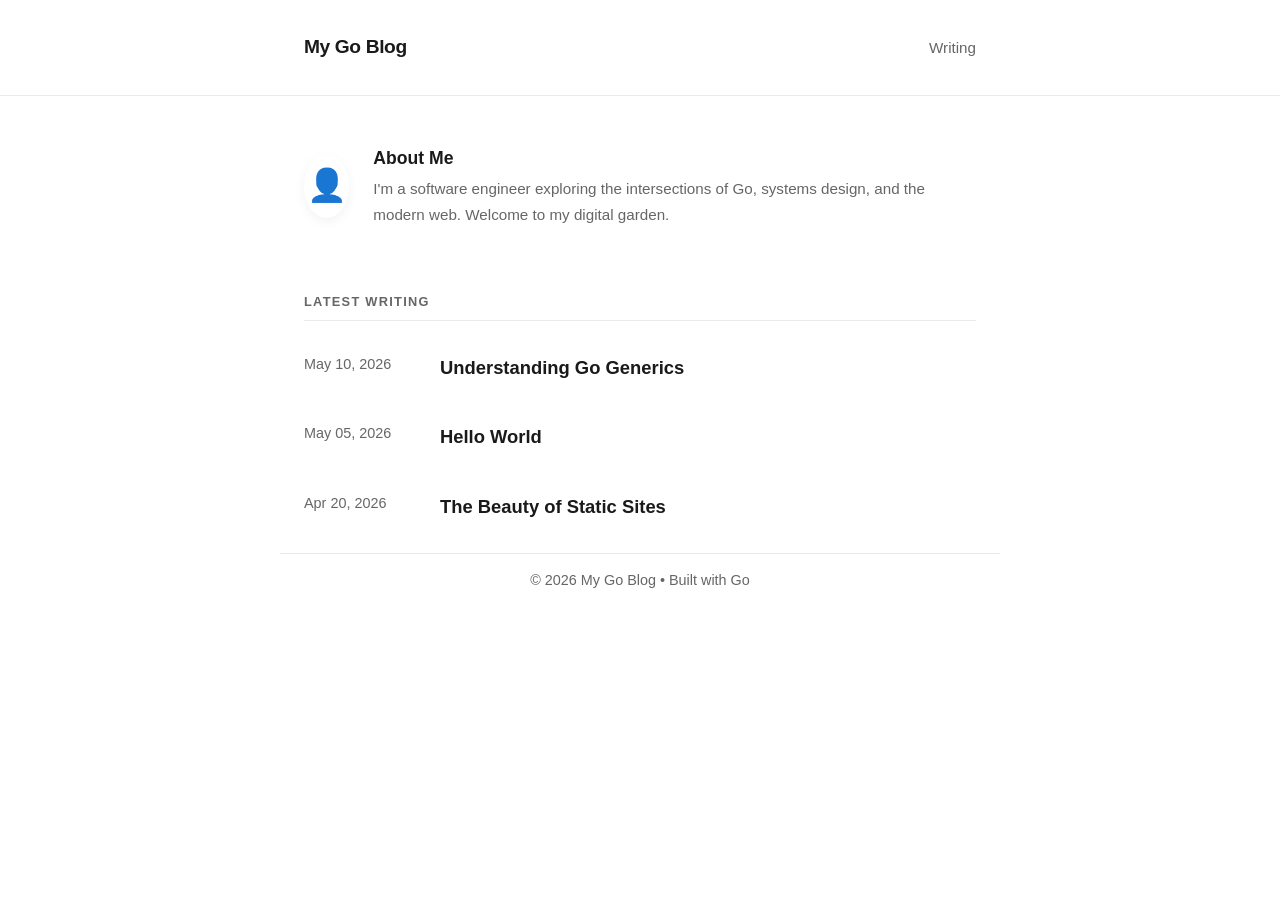
==== index.html @ 8450f514 "deploy: 6fc966b1d6e616efbcb53607413e1e16bc73240c" ====
<!DOCTYPE html>
<html lang="en">
<head>
    <meta charset="UTF-8">
    <meta name="viewport" content="width=device-width, initial-scale=1.0">
    <title>Home | My Go Blog</title>
    <link rel="stylesheet" href="./style.css">
</head>
<body>
    <header>
        <div class="container">
            <nav>
                <a href="./index.html" class="nav-logo">My Go Blog</a>
                <div class="nav-links">
                    <a href="./index.html">Writing</a>
                </div>
            </nav>
        </div>
    </header>
    
    <main class="container">
        
<section class="intro">
    <div class="profile-header">
        <div class="profile-img">👤</div>
        <div class="profile-text">
            <h2>About Me</h2>
            <p>I'm a software engineer exploring the intersections of Go, systems design, and the modern web. Welcome to my digital garden.</p>
        </div>
    </div>
</section>

<section class="posts-section">
    <h1 class="section-title">Latest Writing</h1>
    <div class="post-list">
        
        <article class="post-item">
            <time class="post-date">May 10, 2026</time>
            <div class="post-detail">
                <a href="posts/go-generics.html" class="post-link">
                    <h3 class="post-title">Understanding Go Generics</h3>
                </a>
            </div>
        </article>
        
        <article class="post-item">
            <time class="post-date">May 05, 2026</time>
            <div class="post-detail">
                <a href="posts/hello-world.html" class="post-link">
                    <h3 class="post-title">Hello World</h3>
                </a>
            </div>
        </article>
        
        <article class="post-item">
            <time class="post-date">Apr 20, 2026</time>
            <div class="post-detail">
                <a href="posts/static-sites.html" class="post-link">
                    <h3 class="post-title">The Beauty of Static Sites</h3>
                </a>
            </div>
        </article>
        
    </div>
</section>

    </main>

    <footer class="container">
        <p>&copy; 2026 My Go Blog &bull; Built with Go</p>
    </footer>
</body>
</html>
---- style.css ----
:root {
    --bg: #ffffff;
    --text: #1a1a1a;
    --text-light: #666666;
    --accent: #0070f3;
    --accent-soft: #f0f7ff;
    --border: #eaeaea;
    --font-sans: -apple-system, BlinkMacSystemFont, "Segoe UI", Roboto, Helvetica, Arial, sans-serif;
    --font-serif: "Georgia", serif;
}

* {
    box-sizing: border-box;
}

body {
    background-color: var(--bg);
    color: var(--text);
    font-family: var(--font-sans);
    line-height: 1.6;
    margin: 0;
    padding: 0;
    -webkit-font-smoothing: antialiased;
}

.container {
    max-width: 720px;
    margin: 0 auto;
    padding: 0 1.5rem;
}

/* Header & Nav */
header {
    padding: 2rem 0;
    border-bottom: 1px solid var(--border);
    margin-bottom: 3rem;
}

nav {
    display: flex;
    justify-content: space-between;
    align-items: center;
}

.nav-logo {
    font-weight: 800;
    font-size: 1.2rem;
    text-decoration: none;
    color: var(--text);
    letter-spacing: -0.02em;
}

.nav-links a {
    text-decoration: none;
    color: var(--text-light);
    font-size: 0.95rem;
    transition: color 0.2s;
}

.nav-links a:hover {
    color: var(--accent);
}

/* Intro Section */
.intro {
    margin-bottom: 4rem;
}

.profile-header {
    display: flex;
    align-items: center;
    gap: 1.5rem;
    padding: 0;
    background: transparent;
    border: none;
}

.profile-img {
    width: 64px;
    height: 64px;
    border-radius: 50%;
    background: white;
    display: flex;
    align-items: center;
    justify-content: center;
    font-size: 2rem;
    box-shadow: 0 4px 12px rgba(0,0,0,0.05);
}

.profile-text h2 {
    margin: 0 0 0.25rem 0;
    font-size: 1.1rem;
    font-weight: 700;
}

.profile-text p {
    margin: 0;
    font-size: 0.95rem;
    color: var(--text-light);
}

/* Post List */
.section-title {
    font-size: 0.8rem;
    text-transform: uppercase;
    letter-spacing: 0.1em;
    color: var(--text-light);
    margin-bottom: 1.5rem;
    border-bottom: 1px solid var(--border);
    padding-bottom: 0.5rem;
}

.post-item {
    display: grid;
    grid-template-columns: 120px 1fr;
    gap: 1rem;
    margin-bottom: 1.5rem;
    padding: 0.5rem 0;
}

.post-date {
    color: var(--text-light);
    font-size: 0.9rem;
    font-variant-numeric: tabular-nums;
}

.post-title {
    margin: 0;
    font-size: 1.15rem;
    font-weight: 600;
    color: var(--text);
    transition: color 0.2s;
}

.post-link {
    text-decoration: none;
}

.post-link:hover .post-title {
    color: var(--accent);
}

/* Post Content */
article header h1 {
    font-size: 2.5rem;
    font-weight: 800;
    letter-spacing: -0.04em;
    margin-bottom: 0.5rem;
}

article time {
    color: var(--text-light);
    font-size: 1rem;
}

.tags {
    margin: 1.5rem 0;
    display: flex;
    gap: 0.5rem;
}

.tag {
    font-size: 0.8rem;
    background: var(--accent-soft);
    color: var(--accent);
    padding: 0.25rem 0.75rem;
    border-radius: 100px;
    font-weight: 500;
}

section h1, section h2, section h3 {
    margin-top: 2.5rem;
}

section p {
    font-size: 1.1rem;
    line-height: 1.7;
    margin-bottom: 1.5rem;
}

pre {
    background: #f6f8fa;
    padding: 1.5rem;
    border-radius: 8px;
    overflow-x: auto;
    border: 1px solid var(--border);
    font-size: 0.9rem;
}

code {
    font-family: ui-monospace, SFMono-Regular, Menlo, Monaco, Consolas, "Liberation Mono", "Courier New", monospace;
}

/* Footer */
footer {
    margin-top: 6rem;
    padding: 3rem 0;
    border-top: 1px solid var(--border);
    color: var(--text-light);
    font-size: 0.9rem;
    text-align: center;
}

@media (max-width: 600px) {
    .post-item {
        grid-template-columns: 1fr;
        gap: 0.25rem;
    }
    
    .profile-header {
        flex-direction: column;
        text-align: center;
    }
}
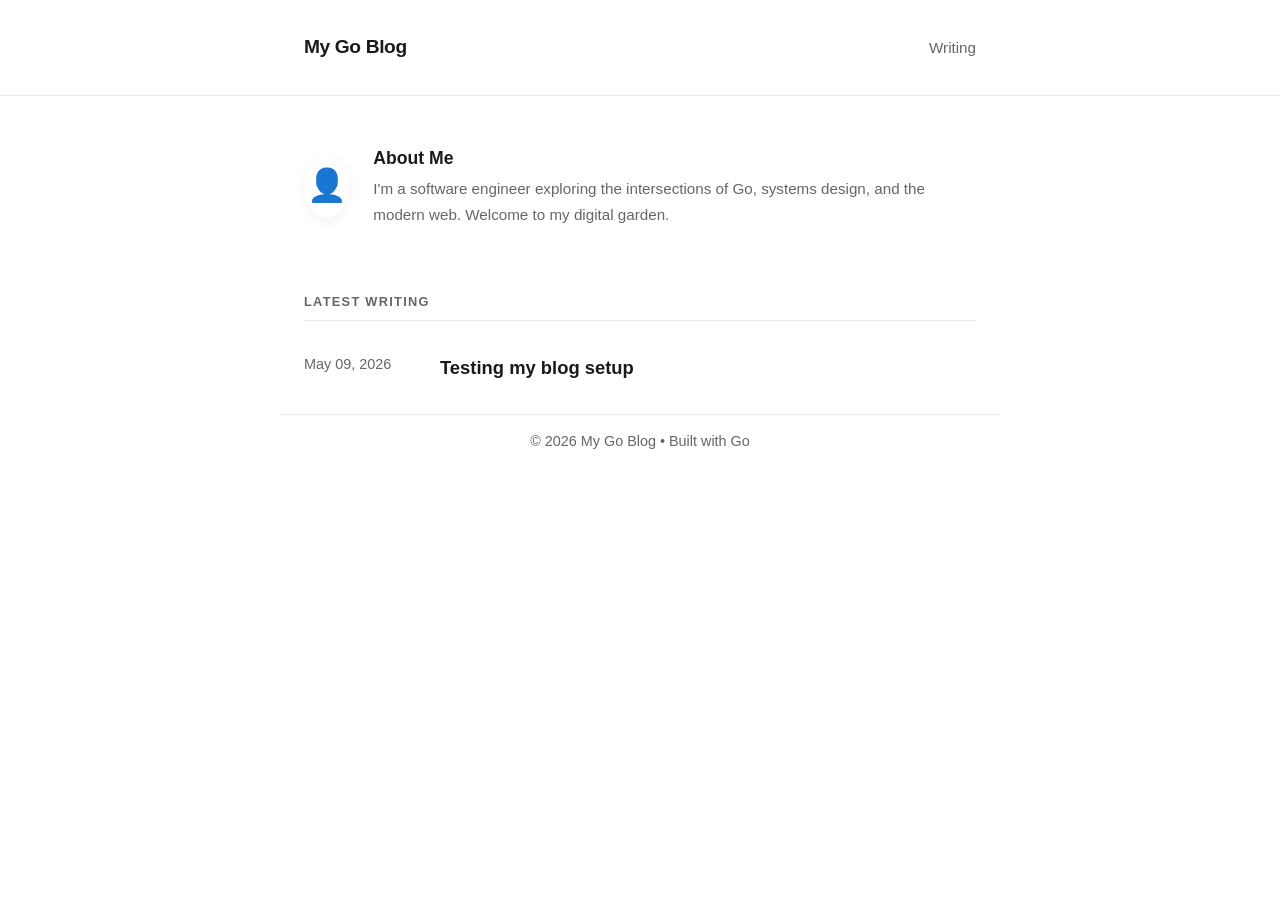
==== commit 801df2e6: "deploy: 850d1225db10c3af242709d8c3106f00bf69fb0d" ====
--- a/index.html
+++ b/index.html
@@ -35,28 +35,10 @@
     <div class="post-list">
         
         <article class="post-item">
-            <time class="post-date">May 10, 2026</time>
+            <time class="post-date">May 09, 2026</time>
             <div class="post-detail">
-                <a href="posts/go-generics.html" class="post-link">
-                    <h3 class="post-title">Understanding Go Generics</h3>
-                </a>
-            </div>
-        </article>
-        
-        <article class="post-item">
-            <time class="post-date">May 05, 2026</time>
-            <div class="post-detail">
-                <a href="posts/hello-world.html" class="post-link">
-                    <h3 class="post-title">Hello World</h3>
-                </a>
-            </div>
-        </article>
-        
-        <article class="post-item">
-            <time class="post-date">Apr 20, 2026</time>
-            <div class="post-detail">
-                <a href="posts/static-sites.html" class="post-link">
-                    <h3 class="post-title">The Beauty of Static Sites</h3>
+                <a href="posts/test.html" class="post-link">
+                    <h3 class="post-title">Testing my blog setup</h3>
                 </a>
             </div>
         </article>
